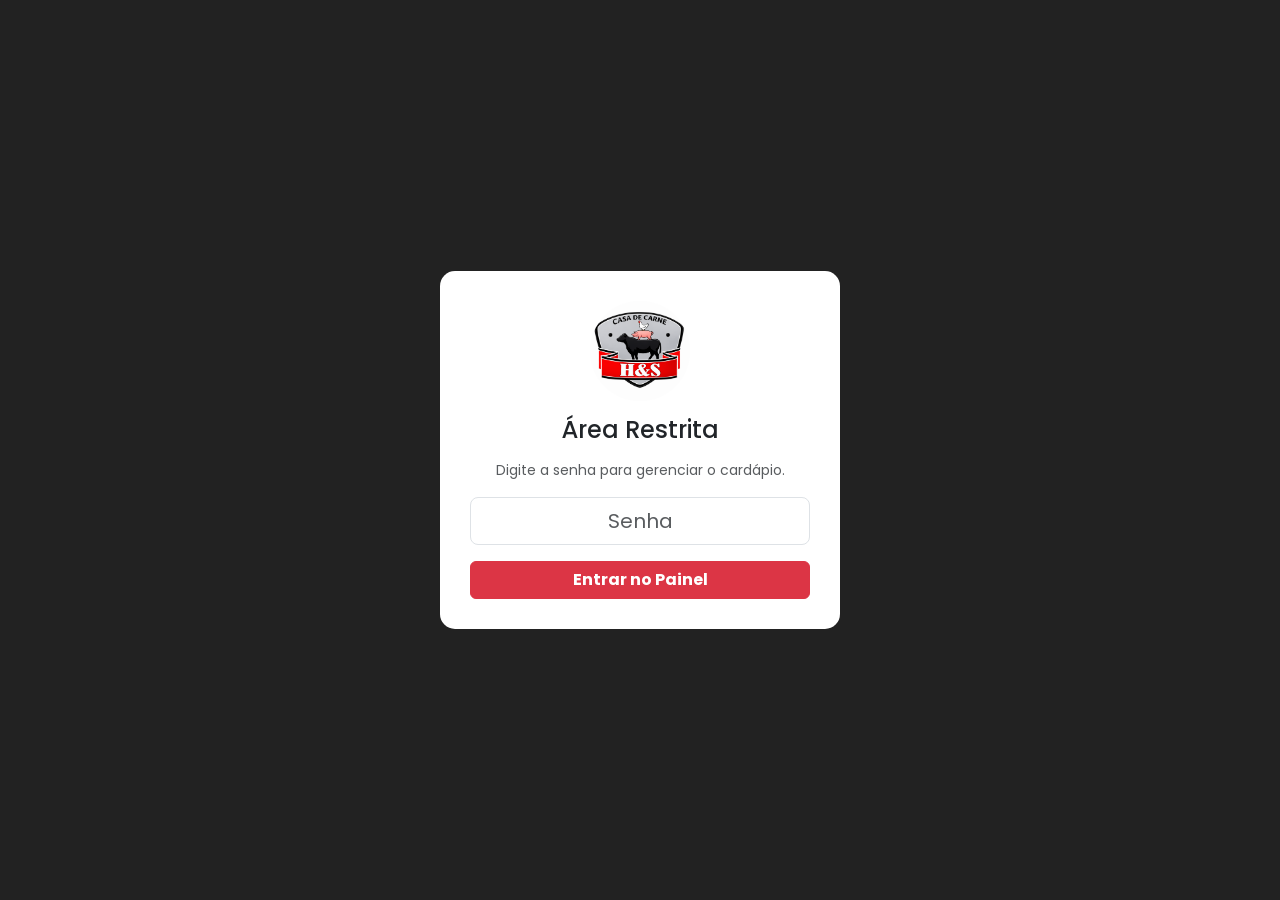
==== admin.html @ 24ae3e22 "Atualiza cardapio: Kits como unidade, zoom de imagem e limpeza de categorias" ====
<!DOCTYPE html>
<html lang="pt-BR">
<head>
    <meta charset="UTF-8">
    <meta name="viewport" content="width=device-width, initial-scale=1.0, maximum-scale=1.0, user-scalable=no">
    <title>Admin | Casa de Carne H&S</title>
    <link href="https://cdn.jsdelivr.net/npm/bootstrap@5.3.0/dist/css/bootstrap.min.css" rel="stylesheet">
    <link rel="stylesheet" href="https://cdn.jsdelivr.net/npm/bootstrap-icons@1.11.0/font/bootstrap-icons.css">
    <link href="https://fonts.googleapis.com/css2?family=Poppins:wght@300;400;500;600;700;800&display=swap" rel="stylesheet">
    <style>
        :root { --vermelho: #d91f26; --escuro: #222222; --cinza: #f4f5f7; }
        body { font-family: 'Poppins', sans-serif; background: var(--cinza); padding-bottom: 30px; }
        
        .header-admin { background: var(--escuro); color: #fff; padding: 15px; text-align: center; border-bottom: 3px solid var(--vermelho); margin-bottom: 20px; position: sticky; top: 0; z-index: 1000; }
        .header-admin h2 { font-size: 1.2rem; margin: 0; font-weight: 700; }
        
        #tela-login { position: fixed; inset: 0; background: var(--escuro); display: flex; align-items: center; justify-content: center; z-index: 9999; flex-direction: column; }
        .login-box { background: #fff; padding: 30px; border-radius: 15px; width: 90%; max-width: 400px; text-align: center; }
        .login-box img { width: 100px; margin-bottom: 15px; border-radius: 50%; }
        
        .ferramentas-admin { background: #fff; padding: 15px; border-radius: 12px; margin-bottom: 20px; box-shadow: 0 2px 10px rgba(0,0,0,0.05); position: sticky; top: 60px; z-index: 999; }
        .busca-admin { position: relative; margin-bottom: 10px; }
        .busca-admin i { position: absolute; left: 12px; top: 12px; color: #999; }
        .busca-admin input { width: 100%; padding: 10px 10px 10px 35px; border-radius: 8px; border: 1px solid #ddd; background: #f9f9f9; font-size: 0.9rem; outline: none; }
        
        .filtros-categorias { display: flex; gap: 8px; overflow-x: auto; scrollbar-width: none; padding-bottom: 5px; }
        .filtro-chip { background: #f0f0f0; border: 1px solid #ddd; padding: 5px 15px; border-radius: 20px; font-size: 0.8rem; font-weight: 600; white-space: nowrap; cursor: pointer; color: #555; transition: 0.2s; }
        .filtro-chip.ativo { background: var(--vermelho); color: #fff; border-color: var(--vermelho); }

        .admin-card { background: #fff; border-radius: 12px; padding: 15px; margin-bottom: 12px; box-shadow: 0 2px 8px rgba(0,0,0,0.05); border-left: 5px solid var(--vermelho); display: flex; justify-content: space-between; align-items: center; transition: 0.2s; }
        .admin-card.esgotado { opacity: 0.7; border-left-color: #999; }
        .admin-card.tipo-kit { border-left-color: #0d6efd; }
        .admin-card img { width: 60px; height: 60px; object-fit: cover; border-radius: 8px; }
        .admin-card img.grayscale { filter: grayscale(1); }
        
        .btn-acao { border: none; border-radius: 8px; padding: 8px 12px; font-weight: 600; font-size: 0.85rem; }
        .btn-editar { background: #ffeeba; color: #856404; }
        .btn-excluir { background: #f8d7da; color: #721c24; }
        .btn-disponivel { background: #d4edda; color: #155724; }
        .btn-esgotado { background: #fff3cd; color: #856404; }
        
        .img-preview { width: 100%; height: 150px; object-fit: cover; border-radius: 8px; border: 2px dashed #ddd; background: #f9f9f9; display: flex; align-items: center; justify-content: center; color: #999; font-size: 0.8rem; }
        
        .d-none { display: none !important; }
        .badge-esgotado { font-size: 0.65rem; padding: 3px 8px; margin-left: 6px; vertical-align: middle; }
        .badge-kit { font-size: 0.65rem; padding: 3px 8px; margin-left: 6px; vertical-align: middle; background: #0d6efd; color: white; }
    </style>
</head>
<body>

    <div id="tela-login">
        <div class="login-box">
            <img src="casadecarnehs.png" alt="Logo">
            <h4 class="mb-3">Área Restrita</h4>
            <p class="text-muted small">Digite a senha para gerenciar o cardápio.</p>
            <input type="password" id="senha-admin" class="form-control form-control-lg mb-3 text-center" placeholder="Senha">
            <button class="btn btn-danger w-100 fw-bold" onclick="verificarSenha()">Entrar no Painel</button>
            <p id="erro-senha" class="text-danger small mt-2 d-none">Senha incorreta!</p>
        </div>
    </div>

    <div id="painel-admin" class="d-none">
        <div class="header-admin">
            <h2><i class="bi bi-gear-fill"></i> Painel de Controle H&S</h2>
        </div>

        <div class="container">
            <div class="ferramentas-admin">
                <div class="busca-admin">
                    <i class="bi bi-search"></i>
                    <input type="text" id="busca-admin" placeholder="Buscar produto por nome..." oninput="filtrarAdmin()">
                </div>
                <div class="filtros-categorias" id="filtros-categorias"></div>
                <div class="form-check form-switch mt-2 mb-0">
                    <input class="form-check-input" type="checkbox" id="filtro-esgotados" onchange="filtrarAdmin()">
                    <label class="form-check-label small fw-bold" for="filtro-esgotados">
                        Mostrar apenas produtos esgotados
                    </label>
                </div>
            </div>

            <div class="d-flex justify-content-between align-items-center mb-3">
                <h5 class="mb-0 fw-bold text-dark" id="titulo-lista">Todos os Produtos</h5>
                <button class="btn btn-danger fw-bold btn-sm" onclick="abrirNovoProduto()">
                    <i class="bi bi-plus-lg"></i> Novo
                </button>
            </div>

            <div id="lista-admin"></div>
        </div>
    </div>

    <!-- MODAL EDITAR/CRIAR -->
    <div class="modal fade" id="modalEditar" tabindex="-1">
        <div class="modal-dialog modal-dialog-centered modal-dialog-scrollable">
            <div class="modal-content" style="border-radius: 15px; border: none;">
                <div class="modal-header">
                    <h5 class="modal-title fw-bold" id="titulo-modal">Editar Produto</h5>
                    <button type="button" class="btn-close" data-bs-dismiss="modal"></button>
                </div>
                <div class="modal-body">
                    <input type="hidden" id="edit-id">
                    <input type="hidden" id="edit-tabela"> 
                    <input type="hidden" id="edit-imagem-base64"> 
                    
                    <div class="mb-3">
                        <label class="form-label fw-bold small">Nome do Produto</label>
                        <input type="text" id="edit-nome" class="form-control">
                    </div>
                    
                    <div class="mb-3">
                        <label class="form-label fw-bold small">Preço (Ex: 41,99 kg ou 150,00 un)</label>
                        <input type="text" id="edit-preco" class="form-control">
                    </div>

                    <div class="mb-3">
                        <label class="form-label fw-bold small">Categoria</label>
                        <select id="edit-categoria" class="form-select">
                        </select>
                    </div>

                    <div class="mb-3">
                        <label class="form-label fw-bold small">Foto do Produto</label>
                        <input type="file" id="edit-file" class="form-control mb-2" accept="image/*" onchange="previewImagem(event)">
                        <div id="preview-container">
                            <img id="img-preview" class="img-preview" src="" alt="Prévia da imagem" style="display: none;">
                            <div id="no-img-text" class="img-preview">Nenhuma imagem selecionada</div>
                        </div>
                        <small class="text-muted" style="font-size: 0.7rem;">Recomendado: imagens quadradas.</small>
                    </div>
                </div>
                <div class="modal-footer">
                    <button type="button" class="btn btn-light" data-bs-dismiss="modal">Cancelar</button>
                    <button type="button" class="btn btn-danger fw-bold" onclick="salvarProduto()">Salvar</button>
                </div>
            </div>
        </div>
    </div>

    <script src="https://cdn.jsdelivr.net/npm/bootstrap@5.3.0/dist/js/bootstrap.bundle.min.js"></script>
    <script src="https://www.gstatic.com/firebasejs/9.22.0/firebase-app-compat.js"></script>
    <script src="https://www.gstatic.com/firebasejs/9.22.0/firebase-database-compat.js"></script>
    
    <script>
        const SENHA_ADMIN = "1234"; 

        const firebaseConfig = {
          apiKey: "AIzaSyAgUXojOAljeRudGNRF9rcvAJ4CNJSVF-s",
          authDomain: "fir-aluguel2.firebaseapp.com",
          databaseURL: "https://fir-aluguel2.firebaseio.com",
          projectId: "fir-aluguel2",
          storageBucket: "fir-aluguel2.appspot.com",
          messagingSenderId: "1082687810478",
          appId: "1:1082687810478:web:3af608b7264b5f95eab63f"
        };
        firebase.initializeApp(firebaseConfig);
        const db = firebase.database();

        let categoriasGlobais = [];
        let produtosGlobais = [];
        let filtroAtual = 'todos';

        function verificarSenha() {
            const senha = document.getElementById('senha-admin').value;
            if (senha === SENHA_ADMIN) {
                document.getElementById('tela-login').classList.add('d-none');
                document.getElementById('painel-admin').classList.remove('d-none');
                carregarDadosAdmin();
            } else {
                document.getElementById('erro-senha').classList.remove('d-none');
            }
        }

        function carregarDadosAdmin() {
            // LÊ APENAS A TABELA 'Category' PARA AS CATEGORIAS
            db.ref('Category').once('value').then(snapCat => {
                categoriasGlobais = [];
                if (snapCat.exists()) {
                    snapCat.forEach(c => {
                        const val = c.val();
                        if (val && val.name) {
                            categoriasGlobais.push({ id: c.key, nome: val.name });
                        }
                    });
                }
                
                categoriasGlobais.sort((a, b) => a.nome.localeCompare(b.nome));

                let selectHtml = '';
                categoriasGlobais.forEach(c => { 
                    // Toda categoria da tabela Category salva produtos em Foods
                    selectHtml += `<option value="${c.id}" data-tabela="Foods">${c.nome}</option>`; 
                });
                document.getElementById('edit-categoria').innerHTML = selectHtml;

                renderizarFiltros();
                
                // Agora lê os produtos de ambas as tabelas
                return Promise.all([
                    db.ref('Foods').once('value'),
                    db.ref('FoodsC').once('value')
                ]);
            }).then(([snapFoods, snapFoodsC]) => {
                produtosGlobais = [];
                
                if (snapFoods.exists()) {
                    snapFoods.forEach(p => {
                        const val = p.val();
                        if(val.name) {
                            produtosGlobais.push({
                                id: p.key,
                                nome: val.name,
                                preco: val.price,
                                imagem: val.image,
                                menuId: val.menuId,
                                disponivel: val.disponivel !== false,
                                tabela: 'Foods'
                            });
                        }
                    });
                }

                if (snapFoodsC.exists()) {
                    snapFoodsC.forEach(p => {
                        const val = p.val();
                        if(val.nameC) {
                            produtosGlobais.push({
                                id: p.key,
                                nome: val.nameC,
                                preco: val.priceC,
                                imagem: val.imageC,
                                menuId: val.menuId,
                                disponivel: val.disponivel !== false,
                                tabela: 'FoodsC'
                            });
                        }
                    });
                }

                filtrarAdmin(); 
            }).catch(err => {
                console.error("Erro:", err);
                alert("Erro ao carregar os dados. Verifique as regras do Firebase.");
            });
        }

        function renderizarFiltros() {
            const container = document.getElementById('filtros-categorias');
            let html = `<button class="filtro-chip ${filtroAtual === 'todos' ? 'ativo' : ''}" onclick="mudarFiltro('todos', this)">Todos</button>`;
            categoriasGlobais.forEach(c => {
                html += `<button class="filtro-chip ${filtroAtual === c.id ? 'ativo' : ''}" onclick="mudarFiltro('${c.id}', this)">${c.nome}</button>`;
            });
            container.innerHTML = html;
        }

        function mudarFiltro(id, btn) {
            filtroAtual = id;
            document.querySelectorAll('.filtro-chip').forEach(b => b.classList.remove('ativo'));
            if (btn) btn.classList.add('ativo');
            
            if(id === 'todos') document.getElementById('titulo-lista').innerText = "Todos os Produtos";
            else {
                const cat = categoriasGlobais.find(c => c.id === id);
                document.getElementById('titulo-lista').innerText = cat ? cat.nome : "Produtos";
            }
            filtrarAdmin();
        }

        function filtrarAdmin() {
            const termo = document.getElementById('busca-admin').value.toLowerCase().trim();
            const soEsgotados = document.getElementById('filtro-esgotados').checked;
            
            const filtrados = produtosGlobais.filter(p => {
                const matchBusca = p.nome.toLowerCase().includes(termo);
                const matchCategoria = filtroAtual === 'todos' || p.menuId === filtroAtual;
                const disponivel = p.disponivel !== false;
                const matchEsgotado = !soEsgotados || !disponivel;
                return matchBusca && matchCategoria && matchEsgotado;
            });
            renderizarListaAdmin(filtrados);
        }

        function renderizarListaAdmin(lista) {
            const container = document.getElementById('lista-admin');
            if (lista.length === 0) {
                container.innerHTML = `<div class="text-center text-muted p-4"><i class="bi bi-search fs-3 d-block mb-2"></i> Nenhum produto encontrado.</div>`;
                return;
            }

            let html = '';
            lista.forEach(p => {
                const disponivel = p.disponivel !== false;
                const isKit = p.tabela === 'FoodsC';
                
                const badgeEsgotado = !disponivel ? `<span class="badge bg-secondary badge-esgotado">ESGOTADO</span>` : '';
                const badgeKit = isKit ? `<span class="badge badge-kit">KIT</span>` : '';
                
                const btnToggle = disponivel
                    ? `<button class="btn-acao btn-disponivel" onclick="toggleDisponibilidade('${p.id}', '${p.tabela}', true)" title="Marcar como esgotado"><i class="bi bi-eye-fill"></i></button>`
                    : `<button class="btn-acao btn-esgotado" onclick="toggleDisponibilidade('${p.id}', '${p.tabela}', false)" title="Reativar produto"><i class="bi bi-eye-slash-fill"></i></button>`;

                html += `
                    <div class="admin-card ${!disponivel ? 'esgotado' : ''} ${isKit ? 'tipo-kit' : ''}">
                        <div class="d-flex align-items-center gap-3">
                            <img src="${p.imagem}" class="${!disponivel ? 'grayscale' : ''}" onerror="this.src='https://placehold.co/60x60/eee/999?text=?'">
                            <div>
                                <h6 class="mb-0 fw-bold text-dark">${p.nome}${badgeEsgotado}${badgeKit}</h6>
                                <span class="text-danger fw-bold">R$ ${p.preco || '0,00'}</span>
                            </div>
                        </div>
                        <div class="d-flex gap-2">
                            ${btnToggle}
                            <button class="btn-acao btn-editar" onclick="abrirEditar('${p.id}', '${p.tabela}')"><i class="bi bi-pencil"></i></button>
                            <button class="btn-acao btn-excluir" onclick="excluirProduto('${p.id}', '${p.tabela}')"><i class="bi bi-trash"></i></button>
                        </div>
                    </div>
                `;
            });
            container.innerHTML = html;
        }

        function toggleDisponibilidade(id, tabela, estaDisponivel) {
            const novoStatus = !estaDisponivel;
            const acao = novoStatus ? 'reativar este produto' : 'marcar como ESGOTADO';
            if (!confirm(`Deseja ${acao}?`)) return;
            
            db.ref(tabela + '/' + id).update({ disponivel: novoStatus })
                .then(() => {
                    const prod = produtosGlobais.find(p => p.id === id && p.tabela === tabela);
                    if (prod) prod.disponivel = novoStatus;
                    filtrarAdmin();
                })
                .catch(err => { console.error(err); alert('Erro ao atualizar.'); });
        }

        function previewImagem(event) {
            const file = event.target.files[0];
            if (!file) return;
            const reader = new FileReader();
            reader.onload = function(e) {
                const img = new Image();
                img.onload = function() {
                    const canvas = document.createElement('canvas');
                    const MAX_WIDTH = 600; 
                    let width = img.width, height = img.height;
                    if (width > MAX_WIDTH) {
                        height = Math.round((height * MAX_WIDTH) / width);
                        width = MAX_WIDTH;
                    }
                    canvas.width = width; canvas.height = height;
                    const ctx = canvas.getContext('2d');
                    ctx.drawImage(img, 0, 0, width, height);
                    const base64 = canvas.toDataURL('image/jpeg', 0.7);
                    
                    document.getElementById('edit-imagem-base64').value = base64;
                    document.getElementById('img-preview').src = base64;
                    document.getElementById('img-preview').style.display = 'block';
                    document.getElementById('no-img-text').style.display = 'none';
                };
                img.src = e.target.result;
            };
            reader.readAsDataURL(file);
        }

        function abrirNovoProduto() {
            document.getElementById('titulo-modal').innerText = "Novo Produto";
            document.getElementById('edit-id').value = '';
            document.getElementById('edit-tabela').value = ''; 
            document.getElementById('edit-nome').value = '';
            document.getElementById('edit-preco').value = '';
            document.getElementById('edit-imagem-base64').value = '';
            document.getElementById('edit-file').value = '';
            document.getElementById('img-preview').src = '';
            document.getElementById('img-preview').style.display = 'none';
            document.getElementById('no-img-text').style.display = 'flex';
            
            const select = document.getElementById('edit-categoria');
            if (select.options.length > 0) select.selectedIndex = 0;

            new bootstrap.Modal(document.getElementById('modalEditar')).show();
        }

        function abrirEditar(id, tabela) {
            const p = produtosGlobais.find(prod => prod.id === id && prod.tabela === tabela);
            if (!p) return;

            document.getElementById('titulo-modal').innerText = "Editar Produto";
            document.getElementById('edit-id').value = p.id;
            document.getElementById('edit-tabela').value = p.tabela;
            document.getElementById('edit-nome').value = p.nome;
            document.getElementById('edit-preco').value = p.preco;
            document.getElementById('edit-categoria').value = p.menuId;
            document.getElementById('edit-imagem-base64').value = p.imagem;
            
            if (p.imagem) {
                document.getElementById('img-preview').src = p.imagem;
                document.getElementById('img-preview').style.display = 'block';
                document.getElementById('no-img-text').style.display = 'none';
            } else {
                document.getElementById('img-preview').style.display = 'none';
                document.getElementById('no-img-text').style.display = 'flex';
            }
            document.getElementById('edit-file').value = '';
            new bootstrap.Modal(document.getElementById('modalEditar')).show();
        }

        function salvarProduto() {
            const id = document.getElementById('edit-id').value;
            const tabelaAntiga = document.getElementById('edit-tabela').value;
            const nome = document.getElementById('edit-nome').value;
            const preco = document.getElementById('edit-preco').value;
            const imagem = document.getElementById('edit-imagem-base64').value;
            
            const selectCat = document.getElementById('edit-categoria');
            const categoria = selectCat.value;
            // Como agora todas as categorias vêm de Category, todos os novos vão para Foods (mas se for edição de um Kit, mantém em FoodsC)
            const tabelaNova = tabelaAntiga === 'FoodsC' ? 'FoodsC' : 'Foods';

            if (!nome || !preco) { alert("Preencha o nome e o preço!"); return; }

            const dados = tabelaNova === 'Foods' 
                ? { name: nome, price: preco, image: imagem, menuId: categoria, description: "", discount: "", validadeFim: "", validadeInicio: "" }
                : { nameC: nome, priceC: preco, imageC: imagem, menuId: categoria };

            if (id && tabelaAntiga) {
                if (tabelaAntiga !== tabelaNova) {
                    db.ref(tabelaAntiga + '/' + id).remove().then(() => {
                        dados.disponivel = true;
                        db.ref(tabelaNova).push(dados).then(() => finalizarSalvar());
                    });
                } else {
                    const prodAtual = produtosGlobais.find(p => p.id === id && p.tabela === tabelaAntiga);
                    dados.disponivel = prodAtual ? (prodAtual.disponivel !== false) : true;
                    db.ref(tabelaAntiga + '/' + id).update(dados).then(() => finalizarSalvar());
                }
            } else {
                dados.disponivel = true;
                db.ref(tabelaNova).push(dados).then(() => finalizarSalvar());
            }
        }

        function finalizarSalvar() {
            alert("Produto salvo com sucesso!");
            bootstrap.Modal.getInstance(document.getElementById('modalEditar')).hide();
            carregarDadosAdmin();
        }

        function excluirProduto(id, tabela) {
            if (confirm("Tem certeza que deseja excluir este produto?")) {
                db.ref(tabela + '/' + id).remove().then(() => { carregarDadosAdmin(); });
            }
        }
    </script>
</body>
</html>
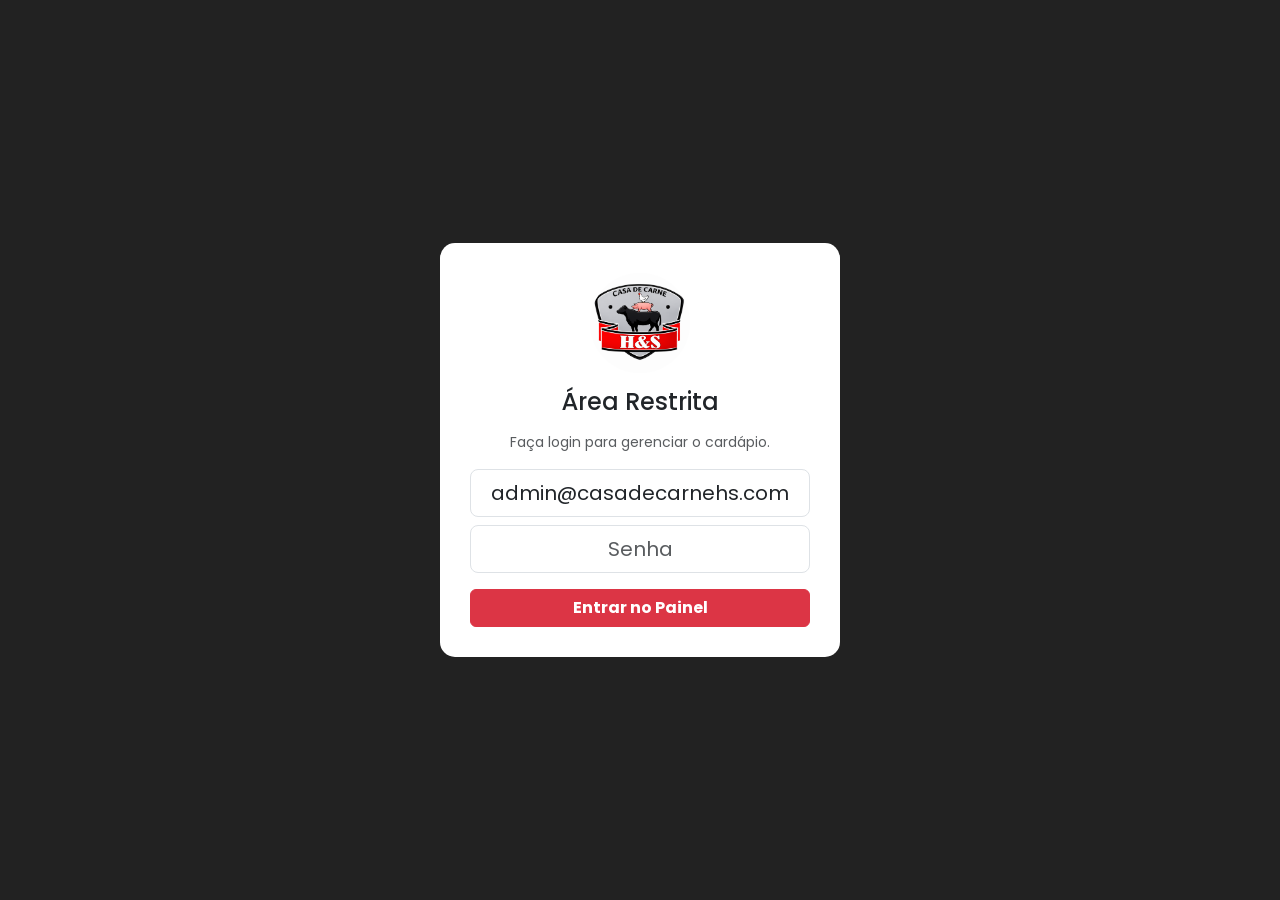
==== commit c7b013ec: "Adiciona status aberto/fechado automatico e manual no admin" ====
--- a/admin.html
+++ b/admin.html
@@ -17,7 +17,11 @@
         #tela-login { position: fixed; inset: 0; background: var(--escuro); display: flex; align-items: center; justify-content: center; z-index: 9999; flex-direction: column; }
         .login-box { background: #fff; padding: 30px; border-radius: 15px; width: 90%; max-width: 400px; text-align: center; }
         .login-box img { width: 100px; margin-bottom: 15px; border-radius: 50%; }
-        
+
+        .abas-admin { display: flex; gap: 10px; margin-bottom: 15px; }
+        .aba-admin-btn { flex: 1; padding: 12px; border: none; border-radius: 10px; font-weight: 700; font-size: 0.9rem; background: #fff; color: #777; cursor: pointer; transition: 0.2s; box-shadow: 0 2px 5px rgba(0,0,0,0.05); }
+        .aba-admin-btn.ativo { background: var(--vermelho); color: #fff; box-shadow: 0 4px 10px rgba(217,31,38,0.3); }
+
         .ferramentas-admin { background: #fff; padding: 15px; border-radius: 12px; margin-bottom: 20px; box-shadow: 0 2px 10px rgba(0,0,0,0.05); position: sticky; top: 60px; z-index: 999; }
         .busca-admin { position: relative; margin-bottom: 10px; }
         .busca-admin i { position: absolute; left: 12px; top: 12px; color: #999; }
@@ -30,6 +34,7 @@
         .admin-card { background: #fff; border-radius: 12px; padding: 15px; margin-bottom: 12px; box-shadow: 0 2px 8px rgba(0,0,0,0.05); border-left: 5px solid var(--vermelho); display: flex; justify-content: space-between; align-items: center; transition: 0.2s; }
         .admin-card.esgotado { opacity: 0.7; border-left-color: #999; }
         .admin-card.tipo-kit { border-left-color: #0d6efd; }
+        .admin-card.tipo-promo { border-left-color: #ff9800; }
         .admin-card img { width: 60px; height: 60px; object-fit: cover; border-radius: 8px; }
         .admin-card img.grayscale { filter: grayscale(1); }
         
@@ -44,6 +49,67 @@
         .d-none { display: none !important; }
         .badge-esgotado { font-size: 0.65rem; padding: 3px 8px; margin-left: 6px; vertical-align: middle; }
         .badge-kit { font-size: 0.65rem; padding: 3px 8px; margin-left: 6px; vertical-align: middle; background: #0d6efd; color: white; }
+        .badge-promo { font-size: 0.65rem; padding: 3px 8px; margin-left: 6px; vertical-align: middle; background: #ff9800; color: white; }
+        .progresso { height: 6px; background: #eee; border-radius: 3px; overflow: hidden; margin-top: 5px; display: none; }
+        .progresso-bar { height: 100%; background: var(--vermelho); width: 0%; transition: width 0.3s; }
+
+        /* PAINEL DE STATUS */
+        .painel-status {
+            background: #fff;
+            border-radius: 12px;
+            padding: 20px;
+            margin-bottom: 20px;
+            box-shadow: 0 4px 15px rgba(0,0,0,0.08);
+            border: 2px solid transparent;
+            transition: all 0.3s;
+        }
+        .painel-status.aberto { border-color: #1a7f37; background: linear-gradient(135deg, #f0fff4 0%, #fff 100%); }
+        .painel-status.fechado { border-color: var(--vermelho); background: linear-gradient(135deg, #fff5f5 0%, #fff 100%); }
+        .painel-status.auto { border-color: #ffc107; background: linear-gradient(135deg, #fffbf0 0%, #fff 100%); }
+
+        .painel-status h4 {
+            font-size: 1.1rem;
+            font-weight: 700;
+            margin: 0 0 5px;
+            display: flex;
+            align-items: center;
+            gap: 8px;
+        }
+        .painel-status .status-atual {
+            font-size: 0.85rem;
+            color: #666;
+            margin-bottom: 15px;
+            font-weight: 500;
+        }
+        .painel-status .botoes-status {
+            display: flex;
+            gap: 8px;
+            flex-wrap: wrap;
+        }
+        .painel-status .botoes-status button {
+            flex: 1;
+            min-width: 100px;
+            border: 2px solid #ddd;
+            background: #fff;
+            border-radius: 10px;
+            padding: 10px;
+            font-weight: 700;
+            font-size: 0.85rem;
+            cursor: pointer;
+            transition: 0.2s;
+            color: #555;
+        }
+        .painel-status .botoes-status button:hover {
+            border-color: #999;
+        }
+        .painel-status .botoes-status button.ativo {
+            background: var(--escuro);
+            color: #fff;
+            border-color: var(--escuro);
+        }
+        .painel-status .botoes-status button.ativo.aberto { background: #1a7f37; border-color: #1a7f37; }
+        .painel-status .botoes-status button.ativo.fechado { background: var(--vermelho); border-color: var(--vermelho); }
+        .painel-status .botoes-status button.ativo.auto { background: #ffc107; border-color: #ffc107; color: #222; }
     </style>
 </head>
 <body>
@@ -52,45 +118,85 @@
         <div class="login-box">
             <img src="casadecarnehs.png" alt="Logo">
             <h4 class="mb-3">Área Restrita</h4>
-            <p class="text-muted small">Digite a senha para gerenciar o cardápio.</p>
-            <input type="password" id="senha-admin" class="form-control form-control-lg mb-3 text-center" placeholder="Senha">
-            <button class="btn btn-danger w-100 fw-bold" onclick="verificarSenha()">Entrar no Painel</button>
-            <p id="erro-senha" class="text-danger small mt-2 d-none">Senha incorreta!</p>
+            <p class="text-muted small">Faça login para gerenciar o cardápio.</p>
+            
+            <input type="email" id="login-email" class="form-control form-control-lg mb-2 text-center" placeholder="E-mail" value="admin@casadecarnehs.com">
+            <input type="password" id="login-senha" class="form-control form-control-lg mb-3 text-center" placeholder="Senha">
+            
+            <button class="btn btn-danger w-100 fw-bold" onclick="fazerLogin()">Entrar no Painel</button>
+            <p id="erro-login" class="text-danger small mt-2 d-none">E-mail ou senha incorretos!</p>
         </div>
     </div>
 
     <div id="painel-admin" class="d-none">
         <div class="header-admin">
             <h2><i class="bi bi-gear-fill"></i> Painel de Controle H&S</h2>
+            <button class="btn btn-sm btn-outline-light mt-2" onclick="fazerLogout()"><i class="bi bi-box-arrow-right"></i> Sair</button>
         </div>
 
         <div class="container">
-            <div class="ferramentas-admin">
-                <div class="busca-admin">
-                    <i class="bi bi-search"></i>
-                    <input type="text" id="busca-admin" placeholder="Buscar produto por nome..." oninput="filtrarAdmin()">
-                </div>
-                <div class="filtros-categorias" id="filtros-categorias"></div>
-                <div class="form-check form-switch mt-2 mb-0">
-                    <input class="form-check-input" type="checkbox" id="filtro-esgotados" onchange="filtrarAdmin()">
-                    <label class="form-check-label small fw-bold" for="filtro-esgotados">
-                        Mostrar apenas produtos esgotados
-                    </label>
+            <!-- PAINEL DE STATUS -->
+            <div class="painel-status auto" id="painel-status">
+                <h4 id="status-titulo"><i class="bi bi-clock-history"></i> Status da Loja</h4>
+                <p class="status-atual" id="status-subtitulo">Modo automático • Respeita os horários de funcionamento</p>
+                <div class="botoes-status">
+                    <button id="btn-status-auto" onclick="mudarStatus('auto')">
+                        <i class="bi bi-clock"></i> Automático
+                    </button>
+                    <button id="btn-status-aberta" onclick="mudarStatus('aberta')">
+                        <i class="bi bi-check-circle"></i> Forçar Aberto
+                    </button>
+                    <button id="btn-status-fechada" onclick="mudarStatus('fechada')">
+                        <i class="bi bi-x-circle"></i> Forçar Fechado
+                    </button>
                 </div>
             </div>
 
-            <div class="d-flex justify-content-between align-items-center mb-3">
-                <h5 class="mb-0 fw-bold text-dark" id="titulo-lista">Todos os Produtos</h5>
-                <button class="btn btn-danger fw-bold btn-sm" onclick="abrirNovoProduto()">
-                    <i class="bi bi-plus-lg"></i> Novo
+            <div class="abas-admin">
+                <button class="aba-admin-btn ativo" onclick="mudarAbaAdmin('produtos', this)">
+                    <i class="bi bi-box-seam"></i> Produtos
+                </button>
+                <button class="aba-admin-btn" onclick="mudarAbaAdmin('promocoes', this)">
+                    <i class="bi bi-fire"></i> Promoções
                 </button>
             </div>
 
-            <div id="lista-admin"></div>
+            <div id="aba-produtos">
+                <div class="ferramentas-admin">
+                    <div class="busca-admin">
+                        <i class="bi bi-search"></i>
+                        <input type="text" id="busca-admin" placeholder="Buscar produto por nome..." oninput="filtrarAdmin()">
+                    </div>
+                    <div class="filtros-categorias" id="filtros-categorias"></div>
+                    <div class="form-check form-switch mt-2 mb-0">
+                        <input class="form-check-input" type="checkbox" id="filtro-esgotados" onchange="filtrarAdmin()">
+                        <label class="form-check-label small fw-bold" for="filtro-esgotados">Mostrar apenas produtos esgotados</label>
+                    </div>
+                </div>
+
+                <div class="d-flex justify-content-between align-items-center mb-3">
+                    <h5 class="mb-0 fw-bold text-dark" id="titulo-lista">Todos os Produtos</h5>
+                    <button class="btn btn-danger fw-bold btn-sm" onclick="abrirNovoProduto()">
+                        <i class="bi bi-plus-lg"></i> Novo
+                    </button>
+                </div>
+
+                <div id="lista-admin"></div>
+            </div>
+
+            <div id="aba-promocoes" class="d-none">
+                <div class="d-flex justify-content-between align-items-center mb-3">
+                    <h5 class="mb-0 fw-bold text-dark">Promoções</h5>
+                    <button class="btn btn-warning fw-bold btn-sm text-dark" onclick="abrirNovaPromo()">
+                        <i class="bi bi-plus-lg"></i> Nova Promoção
+                    </button>
+                </div>
+                <div id="lista-promocoes"></div>
+            </div>
         </div>
     </div>
 
-    <!-- MODAL EDITAR/CRIAR -->
+    <!-- MODAL PRODUTO -->
     <div class="modal fade" id="modalEditar" tabindex="-1">
         <div class="modal-dialog modal-dialog-centered modal-dialog-scrollable">
             <div class="modal-content" style="border-radius: 15px; border: none;">
@@ -115,35 +221,71 @@
 
                     <div class="mb-3">
                         <label class="form-label fw-bold small">Categoria</label>
-                        <select id="edit-categoria" class="form-select">
-                        </select>
+                        <select id="edit-categoria" class="form-select"></select>
+                    </div>
+
+                    <div class="mb-3">
+                        <label class="form-label fw-bold small">Serve quantas pessoas? (Para Kits)</label>
+                        <input type="text" id="edit-serve" class="form-control" placeholder="Ex: 5">
                     </div>
 
                     <div class="mb-3">
                         <label class="form-label fw-bold small">Foto do Produto</label>
                         <input type="file" id="edit-file" class="form-control mb-2" accept="image/*" onchange="previewImagem(event)">
+                        <div class="progresso" id="edit-progresso"><div class="progresso-bar" id="edit-progresso-bar"></div></div>
                         <div id="preview-container">
                             <img id="img-preview" class="img-preview" src="" alt="Prévia da imagem" style="display: none;">
                             <div id="no-img-text" class="img-preview">Nenhuma imagem selecionada</div>
                         </div>
-                        <small class="text-muted" style="font-size: 0.7rem;">Recomendado: imagens quadradas.</small>
+                        <small class="text-muted d-block mt-1" style="font-size: 0.7rem;">A imagem será enviada ao Firebase Storage.</small>
                     </div>
                 </div>
                 <div class="modal-footer">
                     <button type="button" class="btn btn-light" data-bs-dismiss="modal">Cancelar</button>
-                    <button type="button" class="btn btn-danger fw-bold" onclick="salvarProduto()">Salvar</button>
+                    <button type="button" class="btn btn-danger fw-bold" id="btn-salvar-produto" onclick="salvarProduto()">Salvar</button>
                 </div>
             </div>
         </div>
     </div>
 
+    <!-- MODAL PROMOÇÃO -->
+    <div class="modal fade" id="modalPromo" tabindex="-1">
+        <div class="modal-dialog modal-dialog-centered modal-dialog-scrollable">
+            <div class="modal-content" style="border-radius: 15px; border: none;">
+                <div class="modal-header bg-warning">
+                    <h5 class="modal-title fw-bold text-dark" id="titulo-modal-promo">Nova Promoção</h5>
+                    <button type="button" class="btn-close" data-bs-dismiss="modal"></button>
+                </div>
+                <div class="modal-body">
+                    <input type="hidden" id="promo-id">
+                    <input type="hidden" id="promo-imagem-base64">
+
+                    <div class="mb-3">
+                        <label class="form-label fw-bold small">Arte da Promoção</label>
+                        <input type="file" id="promo-file" class="form-control mb-2" accept="image/*" onchange="previewImagemPromo(event)">
+                        <div class="progresso" id="promo-progresso"><div class="progresso-bar" id="promo-progresso-bar"></div></div>
+                        <div id="preview-promo-container">
+                            <img id="promo-preview" class="img-preview" src="" alt="Prévia" style="display: none;">
+                            <div id="promo-no-img-text" class="img-preview">Nenhuma imagem selecionada</div>
+                        </div>
+                        <small class="text-muted" style="font-size: 0.7rem;">A arte será enviada ao Firebase Storage.</small>
+                    </div>
+                </div>
+                <div class="modal-footer">
+                    <button type="button" class="btn btn-light" data-bs-dismiss="modal">Cancelar</button>
+                    <button type="button" class="btn btn-warning fw-bold text-dark" id="btn-salvar-promo" onclick="salvarPromo()">Salvar Promoção</button>
+                </div>
+            </div>
+        </div>
+    </div>
+
     <script src="https://cdn.jsdelivr.net/npm/bootstrap@5.3.0/dist/js/bootstrap.bundle.min.js"></script>
     <script src="https://www.gstatic.com/firebasejs/9.22.0/firebase-app-compat.js"></script>
+    <script src="https://www.gstatic.com/firebasejs/9.22.0/firebase-auth-compat.js"></script>
     <script src="https://www.gstatic.com/firebasejs/9.22.0/firebase-database-compat.js"></script>
+    <script src="https://www.gstatic.com/firebasejs/9.22.0/firebase-storage-compat.js"></script>
     
     <script>
-        const SENHA_ADMIN = "1234"; 
-
         const firebaseConfig = {
           apiKey: "AIzaSyAgUXojOAljeRudGNRF9rcvAJ4CNJSVF-s",
           authDomain: "fir-aluguel2.firebaseapp.com",
@@ -155,47 +297,154 @@
         };
         firebase.initializeApp(firebaseConfig);
         const db = firebase.database();
+        const auth = firebase.auth();
+        const storage = firebase.storage();
 
         let categoriasGlobais = [];
         let produtosGlobais = [];
+        let promocoesGlobais = [];
         let filtroAtual = 'todos';
 
-        function verificarSenha() {
-            const senha = document.getElementById('senha-admin').value;
-            if (senha === SENHA_ADMIN) {
+        // ============================================
+        // LOGIN / LOGOUT
+        // ============================================
+        function fazerLogin() {
+            const email = document.getElementById('login-email').value.trim();
+            const senha = document.getElementById('login-senha').value;
+            if (!email || !senha) { alert('Preencha e-mail e senha.'); return; }
+
+            auth.signInWithEmailAndPassword(email, senha)
+                .then(() => document.getElementById('erro-login').classList.add('d-none'))
+                .catch((error) => {
+                    console.error('Erro no login:', error);
+                    document.getElementById('erro-login').classList.remove('d-none');
+                });
+        }
+
+        function fazerLogout() {
+            auth.signOut().then(() => window.location.reload());
+        }
+
+        auth.onAuthStateChanged((user) => {
+            if (user) {
                 document.getElementById('tela-login').classList.add('d-none');
                 document.getElementById('painel-admin').classList.remove('d-none');
                 carregarDadosAdmin();
+                ouvirStatusAdmin();
             } else {
-                document.getElementById('erro-senha').classList.remove('d-none');
-            }
-        }
-
+                document.getElementById('tela-login').classList.remove('d-none');
+                document.getElementById('painel-admin').classList.add('d-none');
+            }
+        });
+
+        // ============================================
+        // STATUS DA LOJA
+        // ============================================
+        function ouvirStatusAdmin() {
+            db.ref('config/lojaStatus').on('value', snap => {
+                const val = snap.val() || 'auto';
+                atualizarPainelStatus(val);
+            });
+        }
+
+        function atualizarPainelStatus(valor) {
+            const painel = document.getElementById('painel-status');
+            const titulo = document.getElementById('status-titulo');
+            const subtitulo = document.getElementById('status-subtitulo');
+
+            // Remove todas as classes de estado
+            painel.classList.remove('aberto', 'fechado', 'auto');
+
+            // Remove ativo de todos os botões
+            document.querySelectorAll('.botoes-status button').forEach(b => b.classList.remove('ativo', 'aberto', 'fechado', 'auto'));
+
+            if (valor === 'aberta') {
+                painel.classList.add('aberto');
+                titulo.innerHTML = '<i class="bi bi-check-circle-fill" style="color:#1a7f37"></i> Loja Aberta (Manual)';
+                subtitulo.textContent = 'Forçada aberta • Ignorando horário de funcionamento';
+                const btn = document.getElementById('btn-status-aberta');
+                btn.classList.add('ativo', 'aberto');
+            } else if (valor === 'fechada') {
+                painel.classList.add('fechado');
+                titulo.innerHTML = '<i class="bi bi-x-circle-fill" style="color:var(--vermelho)"></i> Loja Fechada (Manual)';
+                subtitulo.textContent = 'Forçada fechada • Ignorando horário de funcionamento';
+                const btn = document.getElementById('btn-status-fechada');
+                btn.classList.add('ativo', 'fechado');
+            } else {
+                painel.classList.add('auto');
+                titulo.innerHTML = '<i class="bi bi-clock-history" style="color:#ffc107"></i> Status Automático';
+                subtitulo.textContent = 'Respeita os horários: Seg-Sex 08-19h | Sáb 08-18h | Dom fechado';
+                const btn = document.getElementById('btn-status-auto');
+                btn.classList.add('ativo', 'auto');
+            }
+        }
+
+        function mudarStatus(valor) {
+            const nomes = { auto: 'Automático', aberta: 'Forçar Aberto', fechada: 'Forçar Fechado' };
+            if (!confirm(`Confirmar mudança para: ${nomes[valor]}?`)) return;
+
+            db.ref('config/lojaStatus').set(valor)
+                .then(() => {
+                    // Toast rápido
+                    const toast = document.createElement('div');
+                    toast.style.cssText = `
+                        position: fixed; top: 20px; left: 50%; transform: translateX(-50%) translateY(-100px);
+                        background: #25D366; color: #fff; padding: 12px 24px; border-radius: 30px;
+                        box-shadow: 0 4px 15px rgba(0,0,0,0.2); z-index: 9999; font-weight: 600;
+                        font-size: 0.9rem; transition: transform 0.3s ease; white-space: nowrap;
+                    `;
+                    toast.innerHTML = `<i class="bi bi-check-circle-fill"></i> Status atualizado: ${nomes[valor]}`;
+                    document.body.appendChild(toast);
+                    setTimeout(() => toast.style.transform = 'translateX(-50%) translateY(20px)', 10);
+                    setTimeout(() => {
+                        toast.style.transform = 'translateX(-50%) translateY(-100px)';
+                        setTimeout(() => toast.remove(), 300);
+                    }, 2000);
+                })
+                .catch(err => {
+                    console.error(err);
+                    alert('Erro ao atualizar o status. Verifique as regras do Firebase.');
+                });
+        }
+
+        // ============================================
+        // ABAS
+        // ============================================
+        function mudarAbaAdmin(aba, btn) {
+            document.querySelectorAll('.aba-admin-btn').forEach(b => b.classList.remove('ativo'));
+            btn.classList.add('ativo');
+            document.getElementById('aba-produtos').classList.add('d-none');
+            document.getElementById('aba-promocoes').classList.add('d-none');
+            if (aba === 'produtos') {
+                document.getElementById('aba-produtos').classList.remove('d-none');
+            } else {
+                document.getElementById('aba-promocoes').classList.remove('d-none');
+                carregarPromocoes();
+            }
+        }
+
+        // ============================================
+        // PRODUTOS
+        // ============================================
         function carregarDadosAdmin() {
-            // LÊ APENAS A TABELA 'Category' PARA AS CATEGORIAS
             db.ref('Category').once('value').then(snapCat => {
                 categoriasGlobais = [];
                 if (snapCat.exists()) {
                     snapCat.forEach(c => {
                         const val = c.val();
-                        if (val && val.name) {
-                            categoriasGlobais.push({ id: c.key, nome: val.name });
-                        }
+                        if (val && val.name) categoriasGlobais.push({ id: c.key, nome: val.name });
                     });
                 }
-                
                 categoriasGlobais.sort((a, b) => a.nome.localeCompare(b.nome));
 
                 let selectHtml = '';
                 categoriasGlobais.forEach(c => { 
-                    // Toda categoria da tabela Category salva produtos em Foods
                     selectHtml += `<option value="${c.id}" data-tabela="Foods">${c.nome}</option>`; 
                 });
                 document.getElementById('edit-categoria').innerHTML = selectHtml;
 
                 renderizarFiltros();
                 
-                // Agora lê os produtos de ambas as tabelas
                 return Promise.all([
                     db.ref('Foods').once('value'),
                     db.ref('FoodsC').once('value')
@@ -208,13 +457,9 @@
                         const val = p.val();
                         if(val.name) {
                             produtosGlobais.push({
-                                id: p.key,
-                                nome: val.name,
-                                preco: val.price,
-                                imagem: val.image,
-                                menuId: val.menuId,
-                                disponivel: val.disponivel !== false,
-                                tabela: 'Foods'
+                                id: p.key, nome: val.name, preco: val.price, imagem: val.image,
+                                menuId: val.menuId, disponivel: val.disponivel !== false,
+                                tabela: 'Foods', serve: val.serve || ''
                             });
                         }
                     });
@@ -225,13 +470,9 @@
                         const val = p.val();
                         if(val.nameC) {
                             produtosGlobais.push({
-                                id: p.key,
-                                nome: val.nameC,
-                                preco: val.priceC,
-                                imagem: val.imageC,
-                                menuId: val.menuId,
-                                disponivel: val.disponivel !== false,
-                                tabela: 'FoodsC'
+                                id: p.key, nome: val.nameC, preco: val.priceC, imagem: val.imageC,
+                                menuId: val.menuId, disponivel: val.disponivel !== false,
+                                tabela: 'FoodsC', serve: val.serveC || ''
                             });
                         }
                     });
@@ -240,7 +481,7 @@
                 filtrarAdmin(); 
             }).catch(err => {
                 console.error("Erro:", err);
-                alert("Erro ao carregar os dados. Verifique as regras do Firebase.");
+                alert("Erro ao carregar os dados. Verifique suas permissões.");
             });
         }
 
@@ -257,7 +498,6 @@
             filtroAtual = id;
             document.querySelectorAll('.filtro-chip').forEach(b => b.classList.remove('ativo'));
             if (btn) btn.classList.add('ativo');
-            
             if(id === 'todos') document.getElementById('titulo-lista').innerText = "Todos os Produtos";
             else {
                 const cat = categoriasGlobais.find(c => c.id === id);
@@ -269,7 +509,6 @@
         function filtrarAdmin() {
             const termo = document.getElementById('busca-admin').value.toLowerCase().trim();
             const soEsgotados = document.getElementById('filtro-esgotados').checked;
-            
             const filtrados = produtosGlobais.filter(p => {
                 const matchBusca = p.nome.toLowerCase().includes(termo);
                 const matchCategoria = filtroAtual === 'todos' || p.menuId === filtroAtual;
@@ -291,7 +530,6 @@
             lista.forEach(p => {
                 const disponivel = p.disponivel !== false;
                 const isKit = p.tabela === 'FoodsC';
-                
                 const badgeEsgotado = !disponivel ? `<span class="badge bg-secondary badge-esgotado">ESGOTADO</span>` : '';
                 const badgeKit = isKit ? `<span class="badge badge-kit">KIT</span>` : '';
                 
@@ -306,6 +544,7 @@
                             <div>
                                 <h6 class="mb-0 fw-bold text-dark">${p.nome}${badgeEsgotado}${badgeKit}</h6>
                                 <span class="text-danger fw-bold">R$ ${p.preco || '0,00'}</span>
+                                ${isKit && p.serve ? `<br><small class="text-muted">Serve: ${p.serve}</small>` : ''}
                             </div>
                         </div>
                         <div class="d-flex gap-2">
@@ -323,7 +562,6 @@
             const novoStatus = !estaDisponivel;
             const acao = novoStatus ? 'reativar este produto' : 'marcar como ESGOTADO';
             if (!confirm(`Deseja ${acao}?`)) return;
-            
             db.ref(tabela + '/' + id).update({ disponivel: novoStatus })
                 .then(() => {
                     const prod = produtosGlobais.find(p => p.id === id && p.tabela === tabela);
@@ -333,33 +571,54 @@
                 .catch(err => { console.error(err); alert('Erro ao atualizar.'); });
         }
 
+        // ============================================
+        // UPLOAD DE IMAGEM
+        // ============================================
+        function fazerUploadImagem(file, pasta, onProgresso) {
+            return new Promise((resolve, reject) => {
+                const extensao = file.name.split('.').pop().toLowerCase() || 'jpg';
+                const nomeArquivo = `${Date.now()}_${Math.random().toString(36).substring(2, 8)}.${extensao}`;
+                const caminho = `${pasta}/${nomeArquivo}`;
+                const ref = storage.ref().child(caminho);
+                const uploadTask = ref.put(file);
+
+                uploadTask.on('state_changed',
+                    (snapshot) => {
+                        const pct = (snapshot.bytesTransferred / snapshot.totalBytes) * 100;
+                        if (onProgresso) onProgresso(pct);
+                    },
+                    (error) => { console.error('Erro no upload:', error); reject(error); },
+                    () => { uploadTask.snapshot.ref.getDownloadURL().then((url) => resolve(url)); }
+                );
+            });
+        }
+
         function previewImagem(event) {
             const file = event.target.files[0];
             if (!file) return;
-            const reader = new FileReader();
-            reader.onload = function(e) {
-                const img = new Image();
-                img.onload = function() {
-                    const canvas = document.createElement('canvas');
-                    const MAX_WIDTH = 600; 
-                    let width = img.width, height = img.height;
-                    if (width > MAX_WIDTH) {
-                        height = Math.round((height * MAX_WIDTH) / width);
-                        width = MAX_WIDTH;
-                    }
-                    canvas.width = width; canvas.height = height;
-                    const ctx = canvas.getContext('2d');
-                    ctx.drawImage(img, 0, 0, width, height);
-                    const base64 = canvas.toDataURL('image/jpeg', 0.7);
-                    
-                    document.getElementById('edit-imagem-base64').value = base64;
-                    document.getElementById('img-preview').src = base64;
-                    document.getElementById('img-preview').style.display = 'block';
-                    document.getElementById('no-img-text').style.display = 'none';
-                };
-                img.src = e.target.result;
-            };
-            reader.readAsDataURL(file);
+            if (file.size > 5 * 1024 * 1024) {
+                alert('Imagem muito grande. Use uma imagem menor que 5 MB.');
+                event.target.value = '';
+                return;
+            }
+            const url = URL.createObjectURL(file);
+            document.getElementById('img-preview').src = url;
+            document.getElementById('img-preview').style.display = 'block';
+            document.getElementById('no-img-text').style.display = 'none';
+        }
+
+        function previewImagemPromo(event) {
+            const file = event.target.files[0];
+            if (!file) return;
+            if (file.size > 5 * 1024 * 1024) {
+                alert('Imagem muito grande. Use uma imagem menor que 5 MB.');
+                event.target.value = '';
+                return;
+            }
+            const url = URL.createObjectURL(file);
+            document.getElementById('promo-preview').src = url;
+            document.getElementById('promo-preview').style.display = 'block';
+            document.getElementById('promo-no-img-text').style.display = 'none';
         }
 
         function abrirNovoProduto() {
@@ -368,11 +627,12 @@
             document.getElementById('edit-tabela').value = ''; 
             document.getElementById('edit-nome').value = '';
             document.getElementById('edit-preco').value = '';
-            document.getElementById('edit-imagem-base64').value = '';
+            document.getElementById('edit-serve').value = '';
             document.getElementById('edit-file').value = '';
             document.getElementById('img-preview').src = '';
             document.getElementById('img-preview').style.display = 'none';
             document.getElementById('no-img-text').style.display = 'flex';
+            document.getElementById('edit-progresso').style.display = 'none';
             
             const select = document.getElementById('edit-categoria');
             if (select.options.length > 0) select.selectedIndex = 0;
@@ -389,8 +649,8 @@
             document.getElementById('edit-tabela').value = p.tabela;
             document.getElementById('edit-nome').value = p.nome;
             document.getElementById('edit-preco').value = p.preco;
+            document.getElementById('edit-serve').value = p.serve || '';
             document.getElementById('edit-categoria').value = p.menuId;
-            document.getElementById('edit-imagem-base64').value = p.imagem;
             
             if (p.imagem) {
                 document.getElementById('img-preview').src = p.imagem;
@@ -401,48 +661,70 @@
                 document.getElementById('no-img-text').style.display = 'flex';
             }
             document.getElementById('edit-file').value = '';
+            document.getElementById('edit-progresso').style.display = 'none';
             new bootstrap.Modal(document.getElementById('modalEditar')).show();
         }
 
-        function salvarProduto() {
+        async function salvarProduto() {
             const id = document.getElementById('edit-id').value;
             const tabelaAntiga = document.getElementById('edit-tabela').value;
             const nome = document.getElementById('edit-nome').value;
             const preco = document.getElementById('edit-preco').value;
-            const imagem = document.getElementById('edit-imagem-base64').value;
-            
-            const selectCat = document.getElementById('edit-categoria');
-            const categoria = selectCat.value;
-            // Como agora todas as categorias vêm de Category, todos os novos vão para Foods (mas se for edição de um Kit, mantém em FoodsC)
+            const serve = document.getElementById('edit-serve').value;
+            const categoria = document.getElementById('edit-categoria').value;
             const tabelaNova = tabelaAntiga === 'FoodsC' ? 'FoodsC' : 'Foods';
+            const btnSalvar = document.getElementById('btn-salvar-produto');
 
             if (!nome || !preco) { alert("Preencha o nome e o preço!"); return; }
 
-            const dados = tabelaNova === 'Foods' 
-                ? { name: nome, price: preco, image: imagem, menuId: categoria, description: "", discount: "", validadeFim: "", validadeInicio: "" }
-                : { nameC: nome, priceC: preco, imageC: imagem, menuId: categoria };
-
-            if (id && tabelaAntiga) {
-                if (tabelaAntiga !== tabelaNova) {
-                    db.ref(tabelaAntiga + '/' + id).remove().then(() => {
+            let imagemFinal = '';
+            const file = document.getElementById('edit-file').files[0];
+
+            btnSalvar.disabled = true;
+            btnSalvar.innerText = 'Salvando...';
+
+            try {
+                if (file) {
+                    document.getElementById('edit-progresso').style.display = 'block';
+                    imagemFinal = await fazerUploadImagem(file, 'produtos', (pct) => {
+                        document.getElementById('edit-progresso-bar').style.width = pct + '%';
+                    });
+                } else if (id) {
+                    const prodAtual = produtosGlobais.find(p => p.id === id && p.tabela === tabelaAntiga);
+                    imagemFinal = prodAtual ? prodAtual.imagem : '';
+                }
+
+                const dados = tabelaNova === 'Foods' 
+                    ? { name: nome, price: preco, image: imagemFinal, menuId: categoria, description: "", discount: "", validadeFim: "", validadeInicio: "", serve: serve }
+                    : { nameC: nome, priceC: preco, imageC: imagemFinal, menuId: categoria, serveC: serve };
+
+                if (id && tabelaAntiga) {
+                    if (tabelaAntiga !== tabelaNova) {
+                        await db.ref(tabelaAntiga + '/' + id).remove();
                         dados.disponivel = true;
-                        db.ref(tabelaNova).push(dados).then(() => finalizarSalvar());
-                    });
+                        await db.ref(tabelaNova).push(dados);
+                    } else {
+                        const prodAtual = produtosGlobais.find(p => p.id === id && p.tabela === tabelaAntiga);
+                        dados.disponivel = prodAtual ? (prodAtual.disponivel !== false) : true;
+                        await db.ref(tabelaAntiga + '/' + id).update(dados);
+                    }
                 } else {
-                    const prodAtual = produtosGlobais.find(p => p.id === id && p.tabela === tabelaAntiga);
-                    dados.disponivel = prodAtual ? (prodAtual.disponivel !== false) : true;
-                    db.ref(tabelaAntiga + '/' + id).update(dados).then(() => finalizarSalvar());
+                    dados.disponivel = true;
+                    await db.ref(tabelaNova).push(dados);
                 }
-            } else {
-                dados.disponivel = true;
-                db.ref(tabelaNova).push(dados).then(() => finalizarSalvar());
-            }
-        }
-
-        function finalizarSalvar() {
-            alert("Produto salvo com sucesso!");
-            bootstrap.Modal.getInstance(document.getElementById('modalEditar')).hide();
-            carregarDadosAdmin();
+
+                alert("Produto salvo com sucesso!");
+                bootstrap.Modal.getInstance(document.getElementById('modalEditar')).hide();
+                carregarDadosAdmin();
+            } catch (err) {
+                console.error('Erro ao salvar produto:', err);
+                alert('Erro ao salvar: ' + (err.message || 'verifique sua conexão.'));
+            } finally {
+                btnSalvar.disabled = false;
+                btnSalvar.innerText = 'Salvar';
+                document.getElementById('edit-progresso').style.display = 'none';
+                document.getElementById('edit-progresso-bar').style.width = '0%';
+            }
         }
 
         function excluirProduto(id, tabela) {
@@ -450,6 +732,125 @@
                 db.ref(tabela + '/' + id).remove().then(() => { carregarDadosAdmin(); });
             }
         }
+
+        // ============================================
+        // PROMOÇÕES
+        // ============================================
+        function carregarPromocoes() {
+            db.ref('Promocoes').once('value').then(snap => {
+                promocoesGlobais = [];
+                if (snap.exists()) {
+                    snap.forEach(p => {
+                        const val = p.val();
+                        if (val.imagem) promocoesGlobais.push({ id: p.key, imagem: val.imagem });
+                    });
+                }
+                renderizarListaPromocoes();
+            });
+        }
+
+        function renderizarListaPromocoes() {
+            const container = document.getElementById('lista-promocoes');
+            if (promocoesGlobais.length === 0) {
+                container.innerHTML = `<div class="text-center text-muted p-4"><i class="bi bi-fire fs-3 d-block mb-2"></i> Nenhuma promoção cadastrada.</div>`;
+                return;
+            }
+
+            let html = '';
+            promocoesGlobais.forEach(p => {
+                html += `
+                    <div class="admin-card tipo-promo">
+                        <div class="d-flex align-items-center gap-3">
+                            <img src="${p.imagem}" onerror="this.src='https://placehold.co/60x60/eee/999?text=?'">
+                            <div>
+                                <h6 class="mb-0 fw-bold text-dark">Promoção <span class="badge badge-promo">PROMO</span></h6>
+                                <small class="text-muted">ID: ${p.id.substring(0, 8)}...</small>
+                            </div>
+                        </div>
+                        <div class="d-flex gap-2">
+                            <button class="btn-acao btn-editar" onclick="abrirEditarPromo('${p.id}')"><i class="bi bi-pencil"></i></button>
+                            <button class="btn-acao btn-excluir" onclick="excluirPromo('${p.id}')"><i class="bi bi-trash"></i></button>
+                        </div>
+                    </div>
+                `;
+            });
+            container.innerHTML = html;
+        }
+
+        function abrirNovaPromo() {
+            document.getElementById('titulo-modal-promo').innerText = "Nova Promoção";
+            document.getElementById('promo-id').value = '';
+            document.getElementById('promo-file').value = '';
+            document.getElementById('promo-preview').src = '';
+            document.getElementById('promo-preview').style.display = 'none';
+            document.getElementById('promo-no-img-text').style.display = 'flex';
+            document.getElementById('promo-progresso').style.display = 'none';
+            new bootstrap.Modal(document.getElementById('modalPromo')).show();
+        }
+
+        function abrirEditarPromo(id) {
+            const p = promocoesGlobais.find(promo => promo.id === id);
+            if (!p) return;
+
+            document.getElementById('titulo-modal-promo').innerText = "Editar Promoção";
+            document.getElementById('promo-id').value = p.id;
+            document.getElementById('promo-preview').src = p.imagem;
+            document.getElementById('promo-preview').style.display = 'block';
+            document.getElementById('promo-no-img-text').style.display = 'none';
+            document.getElementById('promo-file').value = '';
+            document.getElementById('promo-progresso').style.display = 'none';
+            new bootstrap.Modal(document.getElementById('modalPromo')).show();
+        }
+
+        async function salvarPromo() {
+            const id = document.getElementById('promo-id').value;
+            const file = document.getElementById('promo-file').files[0];
+            const btnSalvar = document.getElementById('btn-salvar-promo');
+
+            if (!file && !id) { alert("Envie uma imagem para a promoção!"); return; }
+
+            btnSalvar.disabled = true;
+            btnSalvar.innerText = 'Salvando...';
+
+            try {
+                let imagemFinal = '';
+                if (file) {
+                    document.getElementById('promo-progresso').style.display = 'block';
+                    imagemFinal = await fazerUploadImagem(file, 'promocoes', (pct) => {
+                        document.getElementById('promo-progresso-bar').style.width = pct + '%';
+                    });
+                } else {
+                    const promoAtual = promocoesGlobais.find(p => p.id === id);
+                    imagemFinal = promoAtual ? promoAtual.imagem : '';
+                }
+
+                const dados = { imagem: imagemFinal };
+
+                if (id) {
+                    await db.ref('Promocoes/' + id).update(dados);
+                } else {
+                    await db.ref('Promocoes').push(dados);
+                }
+
+                alert("Promoção salva com sucesso!");
+                bootstrap.Modal.getInstance(document.getElementById('modalPromo')).hide();
+                carregarPromocoes();
+            } catch (err) {
+                console.error('Erro ao salvar promoção:', err);
+                alert('Erro ao salvar: ' + (err.message || 'verifique sua conexão.'));
+            } finally {
+                btnSalvar.disabled = false;
+                btnSalvar.innerText = 'Salvar Promoção';
+                document.getElementById('promo-progresso').style.display = 'none';
+                document.getElementById('promo-progresso-bar').style.width = '0%';
+            }
+        }
+
+        function excluirPromo(id) {
+            if (confirm("Tem certeza que deseja excluir esta promoção?")) {
+                db.ref('Promocoes/' + id).remove().then(() => { carregarPromocoes(); });
+            }
+        }
     </script>
 </body>
 </html>
